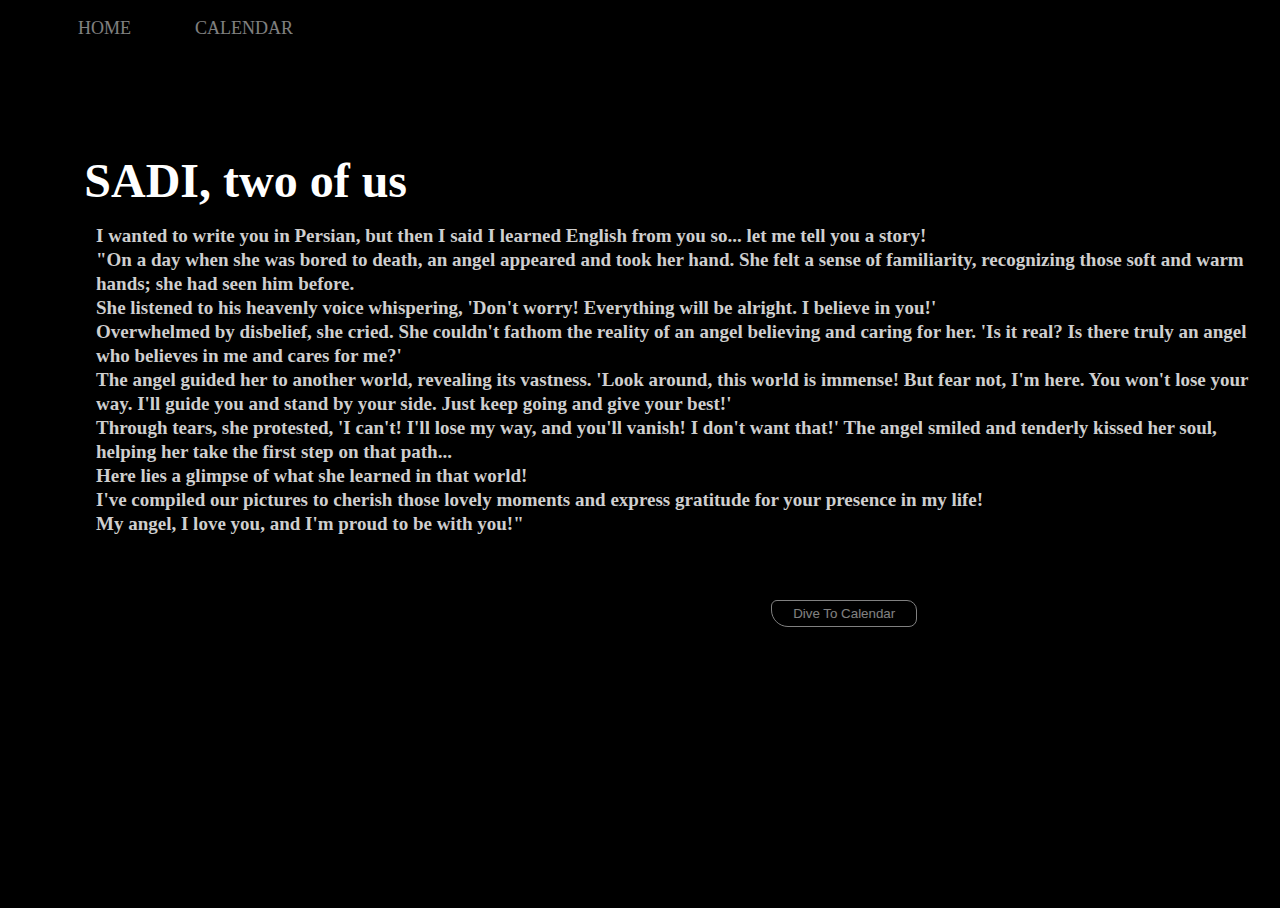
==== index.html @ ff4979b4 "Add files via upload" ====
<!DOCTYPE html>
<html lang="en">
  <head>
    <meta charset="UTF-8" />
    <meta name="viewport" content="width=device-width, initial-scale=1.0" />
    <title>SADI Album</title>
    <link rel="stylesheet" href="css/bootstrap.min.css" />
    <link rel="icon" href="img/xicon.png" type="img/x-icon" />
    <link rel="stylesheet" href="style.css" />
  </head>
  <body>
    <div class="container head-home">
      <div class="row">
        <div class="col-12">
          <header>
            <ul class="home">
              <li class="home"><a href="index.html">HOME</a></li>
              <li class="home"><a href="calendar.html">CALENDAR</a></li>
            </ul>
          </header>
        </div>
      </div>
    </div>
    <div class="container-fluid">
      <div class="row back">
        <div class="col-12 back-img"></div>
      </div>
    </div>
    <div class="container info-home">
      <div class="row">
        <div class="col-10 info-bx">
          <h1>SADI, two of us</h1>
          <h6>
            I wanted to write you in Persian, but then I said I learned English
            from you so... let me tell you a story!
            <br />
            "On a day when she was bored to death, an angel appeared and took
            her hand. She felt a sense of familiarity, recognizing those soft
            and warm hands; she had seen him before.
            <br />
            She listened to his heavenly voice whispering, 'Don't worry!
            Everything will be alright. I believe in you!'
            <br />
            Overwhelmed by disbelief, she cried. She couldn't fathom the reality
            of an angel believing and caring for her. 'Is it real? Is there
            truly an angel who believes in me and cares for me?'
            <br />
            The angel guided her to another world, revealing its vastness. 'Look
            around, this world is immense! But fear not, I'm here. You won't
            lose your way. I'll guide you and stand by your side. Just keep
            going and give your best!'
            <br />
            Through tears, she protested, 'I can't! I'll lose my way, and you'll
            vanish! I don't want that!' The angel smiled and tenderly kissed her
            soul, helping her take the first step on that path...
            <br />
            Here lies a glimpse of what she learned in that world!
            <br />
            I've compiled our pictures to cherish those lovely moments and
            express gratitude for your presence in my life!
            <br />
            My angel, I love you, and I'm proud to be with you!"
          </h6>

          <button class="goto">
            <a href="calendar.html">Dive To Calendar</a>
          </button>
        </div>
      </div>
    </div>

    <script src="js/jquery-3.7.1.min.js"></script>
    <script src="js/bootstrap.min.js"></script>
  </body>
</html>
---- style.css ----
@font-face {
  font-family: "CaveatRegular";
  src: url(fonts/SingwayRegular-ZVl2B.ttf) format('truetype');
}
body {
  background: black;
  color: white;
  font-family: "CaveatRegular";
  cursor: url(curser.png),pointer;
  transition: 0.3s;
  background-image: url(img/right-one1.png);
  background-position: top;
  background-size: 70%;
  background-repeat: no-repeat;
  /* overflow-y: hidden; */
}

button:hover {
  cursor: url(curserhaver.png),pointer;
  z-index: 10;
}
button {
  display: inline;
  z-index: 10;
}

a {
  color: white;
  text-decoration: none;
}
a:hover {
  cursor: url(curserhaver.png),pointer;
  transition: 0.3s;
  z-index: 10;
}

.img-home {
  display: inline-block;
  width: 530px;
  height: 490px;
  position: relative;
  overflow: hidden;
  float: right;
}

.img-home img {
  position: absolute;
  /* overflow: hidden; */
  width: 100%;
  height: 100%;
}

ul.home {
  display: inline;
  z-index: 10;
}

li.home {
  display: inline;
  color: white;
  margin: 30px;
}

li.home a {
  color: white;
  text-decoration: none;
  font-size: 18px;
  transition: 0.3s;
  opacity: 0.5;
}

li.home:hover {
  cursor: url(curserhaver.png),pointer;
}


.back {
  background-color: black;
  background-position: center;
  background-size: cover;
  background-repeat: no-repeat;
  width: 100vw;
  height: 100vh;
  position: absolute;
  display: inline;
  opacity: 0.8;
  z-index: -1;
}

.back-img {
  width: 100vw;
  height: 100vh;
  position: relative;
}

.head-home {
  position: absolute;
  z-index: 10;
}


.info-home {
  display: flex;
  position: absolute;
  top: 17%;
}

.info-home {
  display: flex;
  position: absolute;
  top: 17%;
}

button.goto {
  /* top: 40%; */
  display: inline-block;
  /* position: relative; */
  background: none;
  border: 1px white solid;
  border-radius: 6px 10px 8px 17px;
  color: white;
  padding: 5px 21px;
  transition: 0.3s;
  /* box-shadow: 0 0 13px #8080805c; */
  opacity: 0.5;
  margin: 5% 0 0 60%;
}

h6 {
  color: #ffffffcf;
  line-height: 24px;
  margin: 1rem 0 0 5.5rem;
  font-size: 19px;
}

button.goto:hover {
  box-shadow: 0 0 13px #c9c9c9e6;
  opacity: 1;
  transition: 0.3s;
}

li.home a:hover {
  opacity: 1;
  transition: 0.3s;
}

ul.home {
  margin-top: 10px;
}

header {
  margin-top: 10px;
}


h1 {
  margin: 0 0 0 6%;
  font-size: 48px;
}
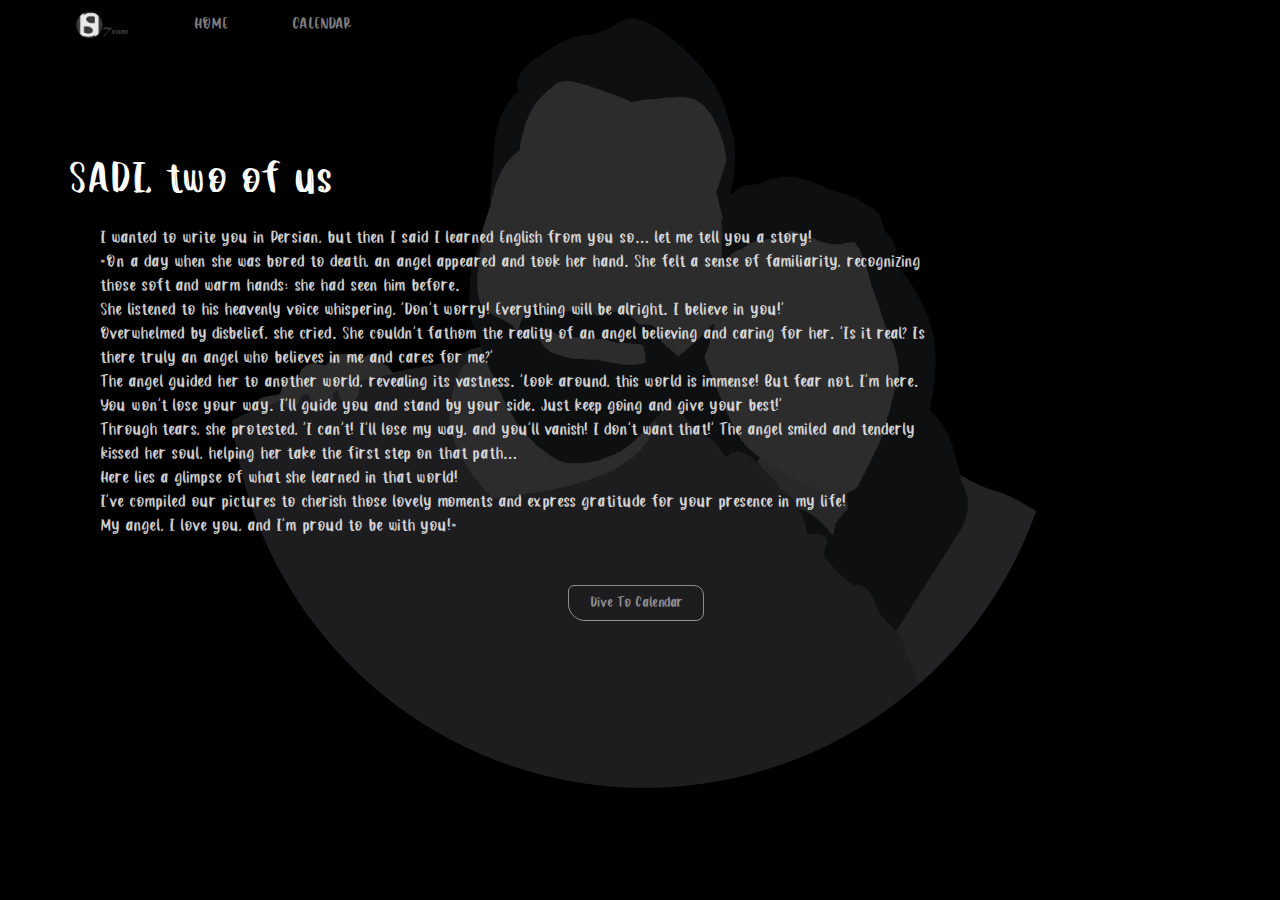
==== commit 8aecc830: "icon" ====
--- a/index.html
+++ b/index.html
@@ -14,6 +14,7 @@
         <div class="col-12">
           <header>
             <ul class="home">
+              <li class="home"><img class="icon" src="img/icon.png" alt=""></li>
               <li class="home"><a href="index.html">HOME</a></li>
               <li class="home"><a href="calendar.html">CALENDAR</a></li>
             </ul>
--- a/style.css
+++ b/style.css
@@ -1,12 +1,12 @@
 @font-face {
   font-family: "CaveatRegular";
-  src: url(fonts/SingwayRegular-ZVl2B.ttf) format('truetype');
+  src: url(fonts/SingwayRegular-ZVl2B.ttf) format("truetype");
 }
 body {
   background: black;
   color: white;
   font-family: "CaveatRegular";
-  cursor: url(curser.png),pointer;
+  cursor: url(curser.png), pointer;
   transition: 0.3s;
   background-image: url(img/right-one1.png);
   background-position: top;
@@ -16,7 +16,7 @@
 }
 
 button:hover {
-  cursor: url(curserhaver.png),pointer;
+  cursor: url(curserhaver.png), pointer;
   z-index: 10;
 }
 button {
@@ -29,7 +29,7 @@
   text-decoration: none;
 }
 a:hover {
-  cursor: url(curserhaver.png),pointer;
+  cursor: url(curserhaver.png), pointer;
   transition: 0.3s;
   z-index: 10;
 }
@@ -70,9 +70,8 @@
 }
 
 li.home:hover {
-  cursor: url(curserhaver.png),pointer;
+  cursor: url(curserhaver.png), pointer;
 }
-
 
 .back {
   background-color: black;
@@ -97,7 +96,6 @@
   position: absolute;
   z-index: 10;
 }
-
 
 .info-home {
   display: flex;
@@ -152,10 +150,11 @@
   margin-top: 10px;
 }
 
-
 h1 {
   margin: 0 0 0 6%;
   font-size: 48px;
 }
 
-
+img.icon {
+  width: 5%;
+}
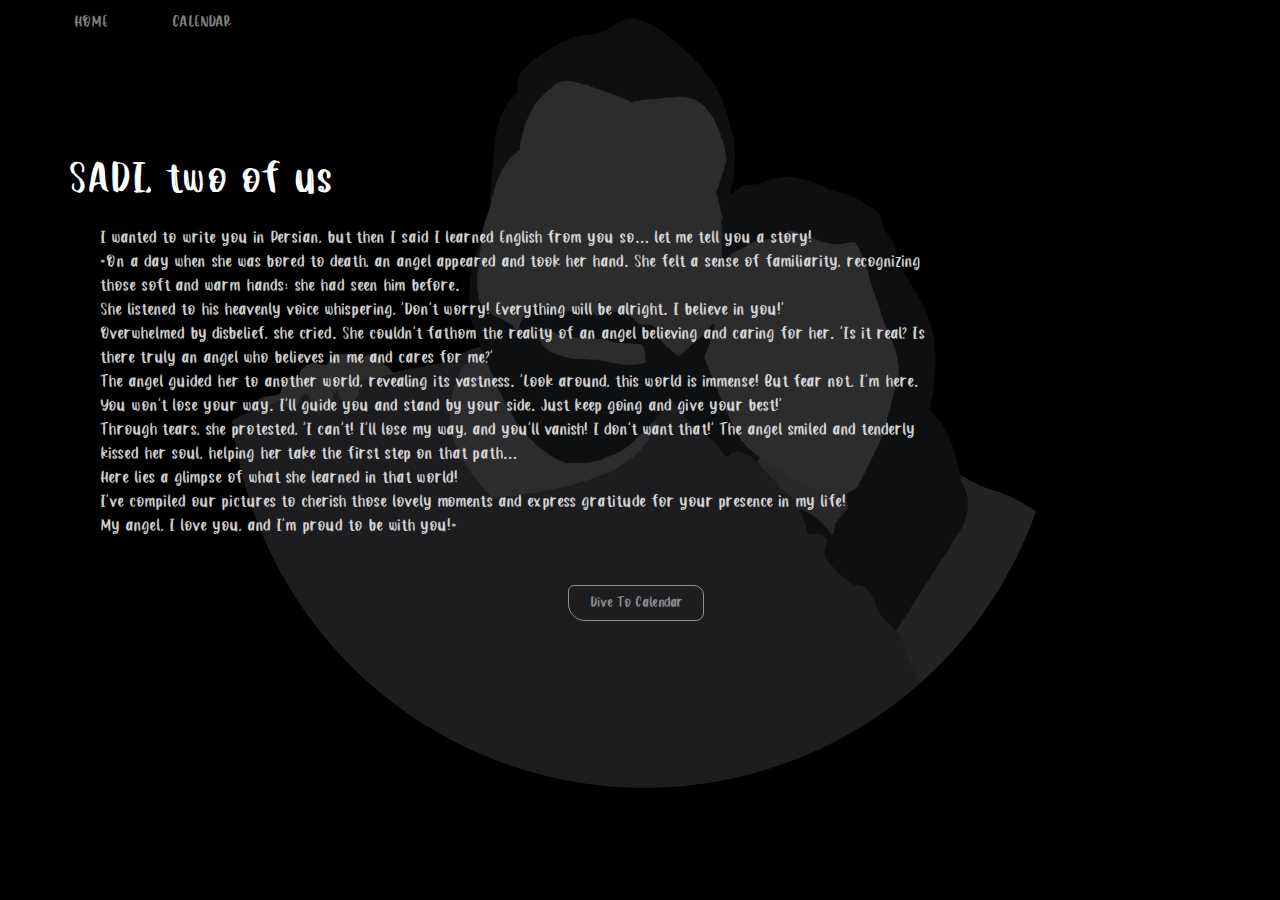
==== commit 933c5435: "earse icon" ====
--- a/index.html
+++ b/index.html
@@ -14,7 +14,6 @@
         <div class="col-12">
           <header>
             <ul class="home">
-              <li class="home"><img class="icon" src="img/icon.png" alt=""></li>
               <li class="home"><a href="index.html">HOME</a></li>
               <li class="home"><a href="calendar.html">CALENDAR</a></li>
             </ul>
